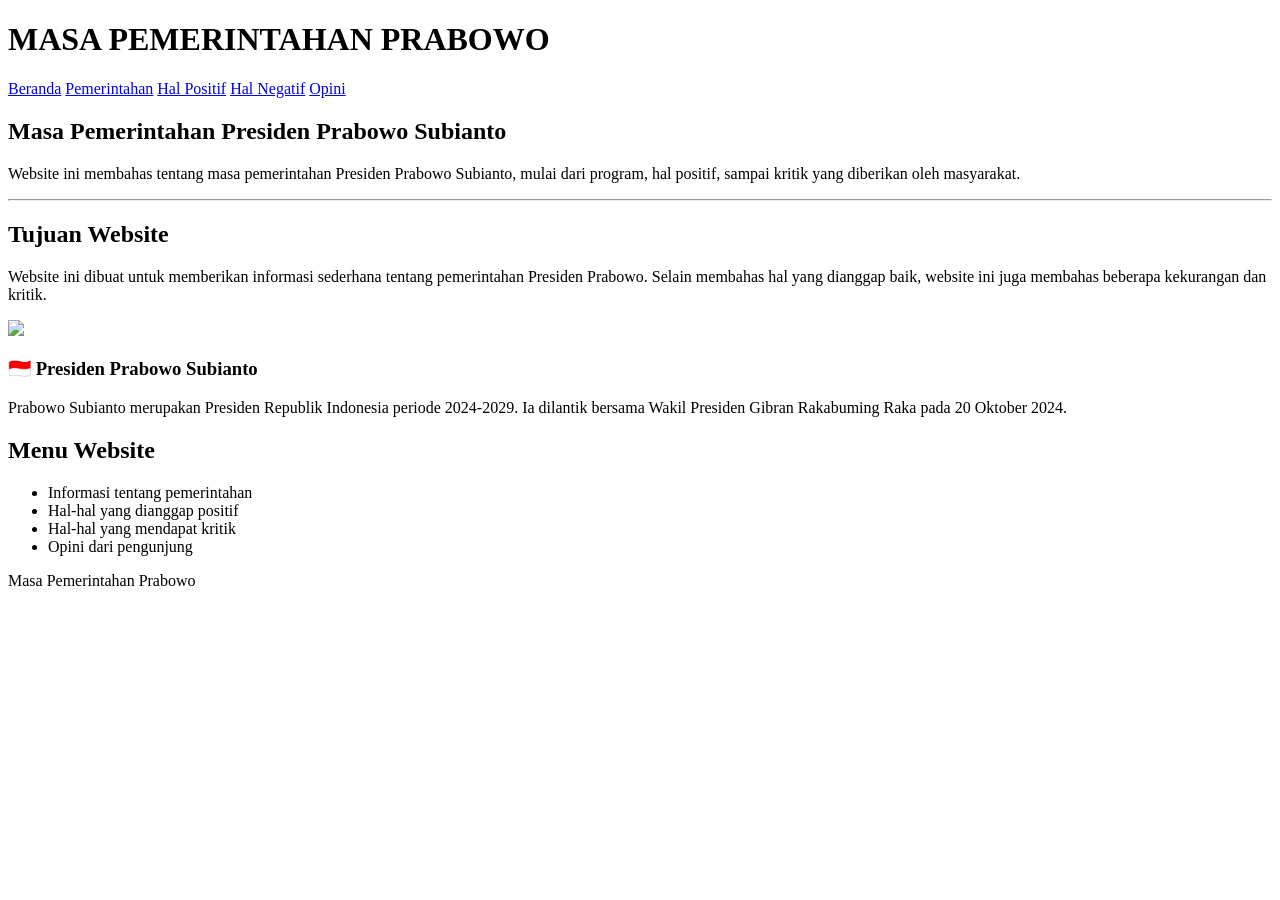
==== index.html @ 199a8811 "Add files via upload" ====
<!DOCTYPE html>
<html lang="id">
<head>
    <meta charset="UTF-8">
    <meta name="viewport" content="width=device-width, initial-scale=1.0">
    <title>Masa Pemerintahan Prabowo</title>
    <link rel="stylesheet" href="style.css">
</head>

<body>
    <header>
        <h1>MASA PEMERINTAHAN PRABOWO</h1>

        <nav>
            <a href="#">Beranda</a>
            <a href="pemerintahan.html">Pemerintahan</a>
            <a href="positif.html">Hal Positif</a>
            <a href="negatif.html">Hal Negatif</a>
            <a href="opinion.html">Opini</a>
        </nav>
    </header>

    <main>

        <div class="judul">
            <h2>Masa Pemerintahan Presiden Prabowo Subianto</h2>

            <p>
                Website ini membahas tentang masa pemerintahan
                Presiden Prabowo Subianto, mulai dari program,
                hal positif, sampai kritik yang diberikan oleh
                masyarakat.
            </p>
        </div>

        <hr>

        <h2>Tujuan Website</h2>

        <p>
            Website ini dibuat untuk memberikan informasi sederhana
            tentang pemerintahan Presiden Prabowo. Selain membahas
            hal yang dianggap baik, website ini juga membahas
            beberapa kekurangan dan kritik.
        </p>

        <div class="kotak">

    <img src="Indonesia president says new export measure to add___.jfif">

    <h3>🇮🇩 Presiden Prabowo Subianto</h3>

    <p>
        Prabowo Subianto merupakan Presiden Republik Indonesia
        periode 2024-2029. Ia dilantik bersama Wakil Presiden
        Gibran Rakabuming Raka pada 20 Oktober 2024.
    </p>

</div>


        <h2>Menu Website</h2>

        <ul>
            <li>Informasi tentang pemerintahan</li>
            <li>Hal-hal yang dianggap positif</li>
            <li>Hal-hal yang mendapat kritik</li>
            <li>Opini dari pengunjung</li>
        </ul>

    </main>

    <footer>
        <p>Masa Pemerintahan Prabowo</p>
    </footer>

</body>
</html>
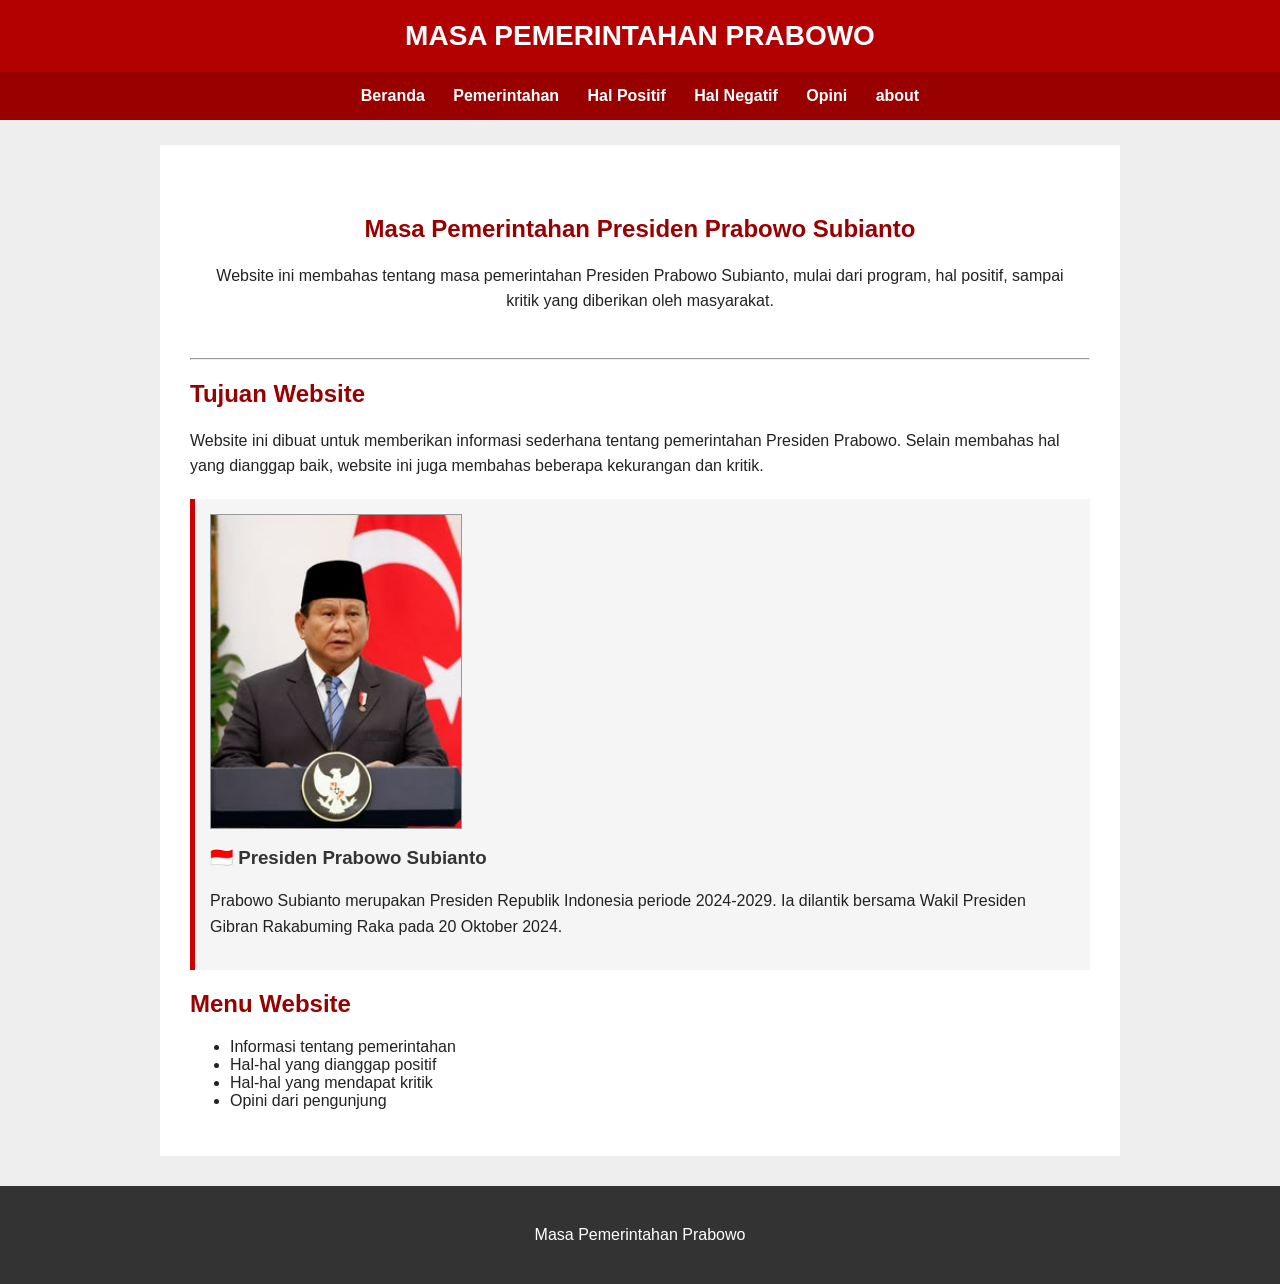
==== commit b6105d5a: "Fix HTML structure and add missing link" ====
--- a/index.html
+++ b/index.html
@@ -17,6 +17,7 @@
             <a href="positif.html">Hal Positif</a>
             <a href="negatif.html">Hal Negatif</a>
             <a href="opinion.html">Opini</a>
+            <a href="cici.html"> about </a>
         </nav>
     </header>
 
@@ -46,7 +47,7 @@
 
         <div class="kotak">
 
-    <img src="Indonesia president says new export measure to add___.jfif">
+    <img src="Indonesia president says new export measure to add___.jfif.jpeg">
 
     <h3>🇮🇩 Presiden Prabowo Subianto</h3>
 
--- a/style.css
+++ b/style.css
@@ -0,0 +1,212 @@
+body {
+    font-family: Arial, sans-serif;
+    margin: 0;
+    background-color: #eeeeee;
+    color: #222222;
+}
+
+/* Bagian atas */
+
+header {
+    background-color: #b30000;
+    color: white;
+    text-align: center;
+    padding-top: 20px;
+}
+
+header h1 {
+    margin: 0;
+    padding-bottom: 20px;
+    font-size: 28px;
+}
+
+/* Navbar */
+
+nav {
+    background-color: #990000;
+    padding: 15px;
+}
+
+nav a {
+    color: white;
+    text-decoration: none;
+    margin: 0 12px;
+    font-weight: bold;
+}
+
+nav a:hover {
+    text-decoration: underline;
+}
+
+/* Isi */
+
+main {
+    background-color: white;
+    width: 80%;
+    max-width: 900px;
+    margin: 25px auto;
+    padding: 30px;
+    min-height: 500px;
+}
+
+h2 {
+    color: #990000;
+}
+
+h3 {
+    color: #333333;
+}
+
+p {
+    line-height: 1.6;
+}
+
+/* Judul */
+
+.judul {
+    text-align: center;
+    padding: 20px;
+}
+
+/* Kotak */
+
+.kotak {
+    background-color: #f5f5f5;
+    border-left: 5px solid #cc0000;
+    padding: 15px;
+    margin: 20px 0;
+}
+
+/* Positif */
+
+.positif {
+    background-color: #e9f7e9;
+    border: 1px solid #66aa66;
+    padding: 15px;
+    margin: 15px 0;
+}
+
+/* Negatif */
+
+.negatif {
+    background-color: #ffecec;
+    border: 1px solid #dd7777;
+    padding: 15px;
+    margin: 15px 0;
+}
+
+/* Catatan */
+
+.catatan {
+    background-color: #fff4cc;
+    border: 1px solid #ddbb55;
+    padding: 15px;
+    margin-top: 20px;
+}
+
+/* Tabel */
+
+table {
+    width: 100%;
+    border-collapse: collapse;
+    margin-top: 20px;
+}
+
+th,
+td {
+    border: 1px solid #555555;
+    padding: 10px;
+    text-align: left;
+}
+
+th {
+    background-color: #dddddd;
+}
+
+/* Polling */
+
+.polling {
+    background-color: #f2f2f2;
+    border: 1px solid #cccccc;
+    padding: 20px;
+    margin: 20px 0;
+}
+
+button {
+    background-color: #b30000;
+    color: white;
+    border: none;
+    padding: 10px 15px;
+    margin: 5px;
+    cursor: pointer;
+}
+
+button:hover {
+    background-color: #770000;
+}
+
+/* Form */
+
+input,
+select,
+textarea {
+    width: 100%;
+    max-width: 600px;
+    padding: 10px;
+    border: 1px solid #999999;
+    box-sizing: border-box;
+}
+
+textarea {
+    resize: vertical;
+}
+
+/* Opini yang masuk */
+
+.opini {
+    border: 1px solid #cccccc;
+    padding: 15px;
+    margin-top: 15px;
+    background-color: #fafafa;
+}
+
+/* Footer */
+
+footer {
+    background-color: #333333;
+    color: white;
+    text-align: center;
+    padding: 20px;
+    margin-top: 30px;
+}
+
+/* Tampilan HP */
+
+@media (max-width: 600px) {
+
+    header h1 {
+        font-size: 20px;
+    }
+
+    nav a {
+        display: block;
+        margin: 8px;
+    }
+
+    main {
+        width: 85%;
+        padding: 20px;
+    }
+
+    button {
+        width: 100%;
+        margin: 5px 0;
+    }
+}
+.kotak img {
+    width: 250px;
+    height: auto;
+    display: block;
+    margin-bottom: 15px;
+    border: 1px solid #999999;
+}
